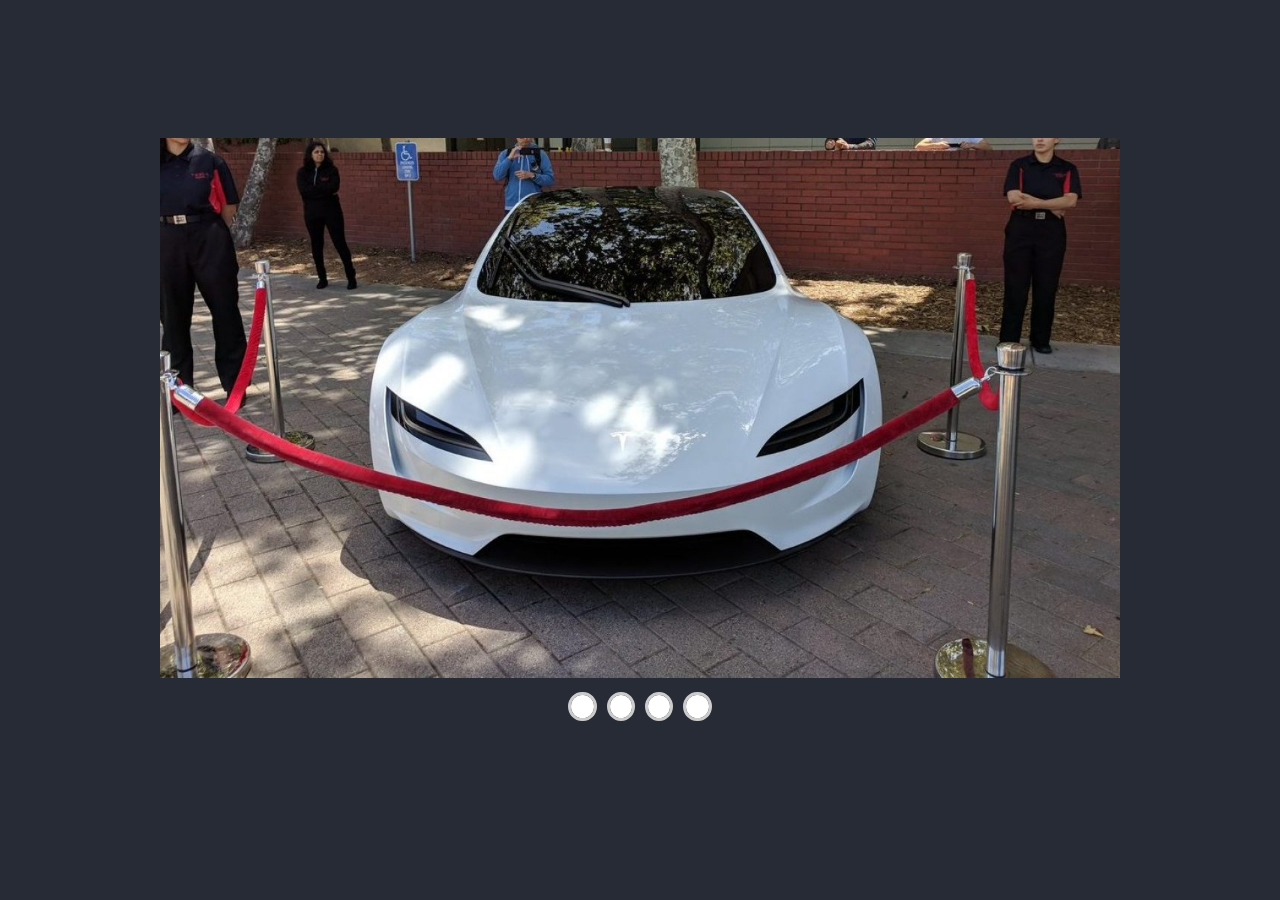
==== cssMemSlider/index.html @ 42d6e84a "refactor: add cssMemSlider folder (Thu, May 12, 2022 01:00:49 AM)" ====
<!DOCTYPE html>
<html lang="en">
<head>
    <meta charset="UTF-8">
    <meta http-equiv="X-UA-Compatible" content="IE=edge">
    <meta name="viewport" content="width=device-width, initial-scale=1.0">
    <title>(not) Mem slider</title>
    <link rel="stylesheet" href="./style.css">
</head>
<body>
    <div class="wrapper">
        <div class="slider">
            <div class="slider__items">

                <input checked type="radio" name="slider" id="input1">
                <input type="radio" name="slider" id="input2">
                <input type="radio" name="slider" id="input3">
                <input type="radio" name="slider" id="input4">

                <div class="slider__item input1">
                    <img src="./assets/1.jpg" class="slider__item_img" alt="picture1">
                </div>
                <div class="slider__item">
                    <img src="./assets/2.jpg" class="slider__item_img" alt="picture2">
                </div>
                <div class="slider__item">
                    <img src="./assets/3.jpg" class="slider__item_img" alt="picture3">
                </div>
                <div class="slider__item">
                    <img src="./assets/4.jpg" class="slider__item_img" alt="picture4">
                </div>
            </div>

            <div class="slider__descr_items">
                <label for="input1" class="slider__descr_item"></label>
                <label for="input2" class="slider__descr_item"></label>
                <label for="input3" class="slider__descr_item"></label>
                <label for="input4" class="slider__descr_item"></label>
            </div>
        </div>
    </div>
</body>
</html>
---- cssMemSlider/style.css ----
* {
    margin: 0;
    padding: 0;
    box-sizing: border-box;
}

body {
    position: relative;
    background-color: rgb(39,43,53);
}

.wrapper {
    position: relative;
    width: 100%;
    height: 100vh;
    display: flex;
    justify-content: center;
    align-items: center;
}

.slider {
    position: relative;
    overflow: hidden;
    max-width: 60em;
    height: auto;
}

.slider__items {
    display: flex;
    width: 400%;
    height: 100%;
}

.slider__item {
    width: 25%;
    transition: .5s;
}

.slider__item_img {
    max-width: 100%;
    height: auto;
}

.slider__descr_items {
    margin-top: 1rem;
    text-align: center;
    height: 4em;
}

.slider__descr_item {
    position: relative;
    padding: 0.2rem 0.7rem;
    margin: 0 0.5em;
    background-color: #fff;
    border-radius: 50%;
    cursor: pointer;
    outline: 0.2rem solid #ccc;
}

#input1, 
#input2, 
#input3,
#input4 {
    display: none;
}

#input1:checked ~ .input1 {
    margin-left: 0;
}

#input1:checked ~ .item1 {
    margin-left: 0;
}

#input2:checked ~ .input1 {
    margin-left: -25%;
}

#input3:checked ~ .input1 {
    margin-left: -50%;
}

#input4:checked ~ .input1 {
    margin-left: -75%;
}
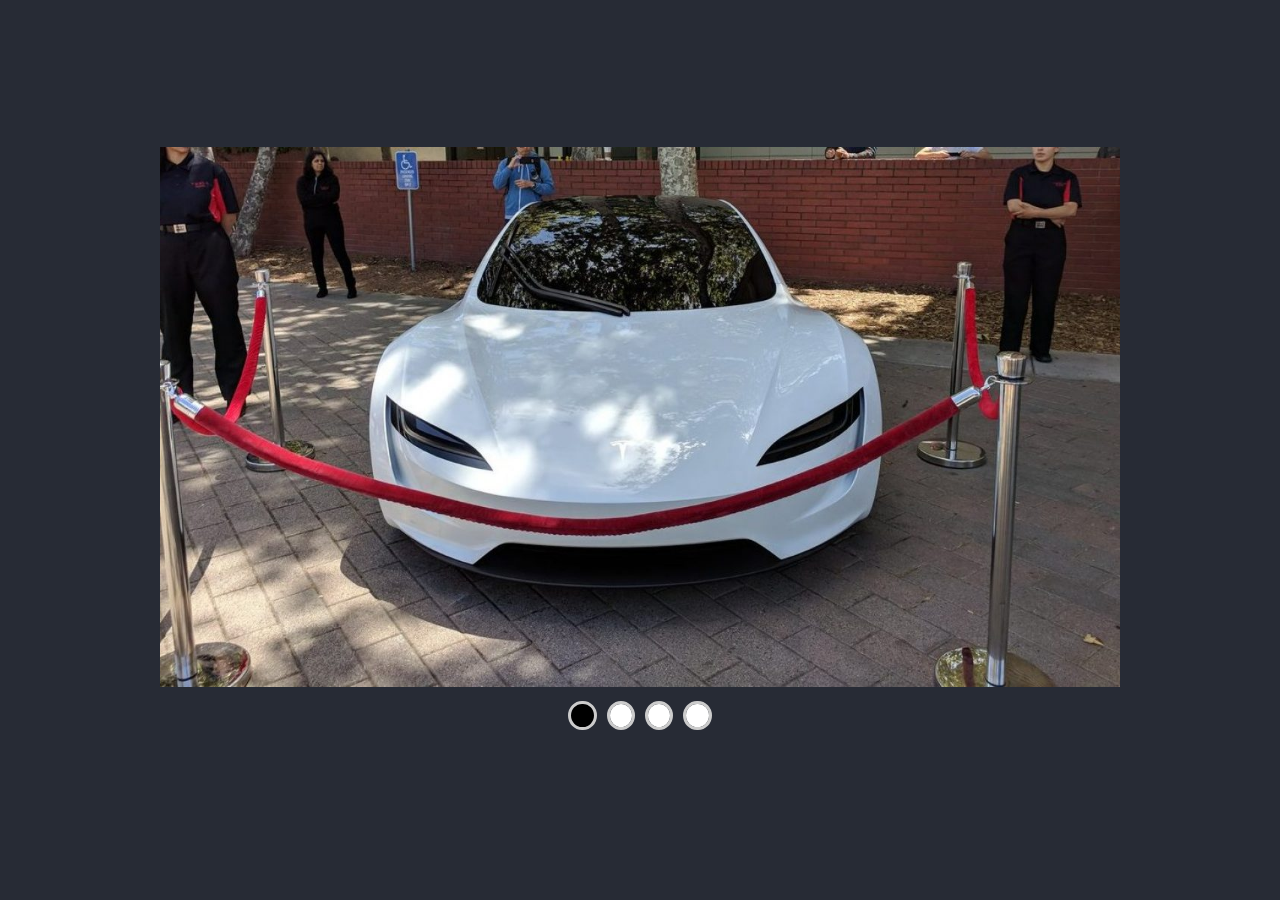
==== commit 0c9e1cf5: "feat: add highlighting active button (Thu, May 12, 2022 05:15:37 PM)" ====
--- a/cssMemSlider/index.html
+++ b/cssMemSlider/index.html
@@ -9,13 +9,14 @@
 </head>
 <body>
     <div class="wrapper">
+        
         <div class="slider">
+            <input checked type="radio" name="slider" id="input1">
+            <input type="radio" name="slider" id="input2">
+            <input type="radio" name="slider" id="input3">
+            <input type="radio" name="slider" id="input4">
+
             <div class="slider__items">
-
-                <input checked type="radio" name="slider" id="input1">
-                <input type="radio" name="slider" id="input2">
-                <input type="radio" name="slider" id="input3">
-                <input type="radio" name="slider" id="input4">
 
                 <div class="slider__item input1">
                     <img src="./assets/1.jpg" class="slider__item_img" alt="picture1">
@@ -29,13 +30,14 @@
                 <div class="slider__item">
                     <img src="./assets/4.jpg" class="slider__item_img" alt="picture4">
                 </div>
+
             </div>
 
             <div class="slider__descr_items">
-                <label for="input1" class="slider__descr_item"></label>
-                <label for="input2" class="slider__descr_item"></label>
-                <label for="input3" class="slider__descr_item"></label>
-                <label for="input4" class="slider__descr_item"></label>
+                <label for="input1" class="slider__descr_item item1"></label>
+                <label for="input2" class="slider__descr_item item2"></label>
+                <label for="input3" class="slider__descr_item item3"></label>
+                <label for="input4" class="slider__descr_item item4"></label>
             </div>
         </div>
     </div>
--- a/cssMemSlider/style.css
+++ b/cssMemSlider/style.css
@@ -57,29 +57,51 @@
     outline: 0.2rem solid #ccc;
 }
 
+.item1 {
+    background-color: #fff;
+}
+
+.item2 {
+    background-color: #fff;
+}
+
 #input1, 
 #input2, 
 #input3,
 #input4 {
-    display: none;
+    visibility: hidden;
+    width: 0;
+    height: 0;
 }
 
-#input1:checked ~ .input1 {
+#input1:checked ~ .slider__items .input1 {
     margin-left: 0;
 }
 
-#input1:checked ~ .item1 {
-    margin-left: 0;
-}
-
-#input2:checked ~ .input1 {
+#input2:checked ~ .slider__items .input1 {
     margin-left: -25%;
 }
 
-#input3:checked ~ .input1 {
+#input3:checked ~ .slider__items .input1 {
     margin-left: -50%;
 }
 
-#input4:checked ~ .input1 {
+#input4:checked ~ .slider__items .input1 {
     margin-left: -75%;
-}+}
+
+#input1:checked ~ .slider__descr_items .item1 {
+    background-color: #000;
+}
+
+#input2:checked ~ .slider__descr_items .item2 {
+    background-color: #000;
+}
+
+#input3:checked ~ .slider__descr_items .item3 {
+    background-color: #000;
+}
+
+#input4:checked ~ .slider__descr_items .item4 {
+    background-color: #000;
+}
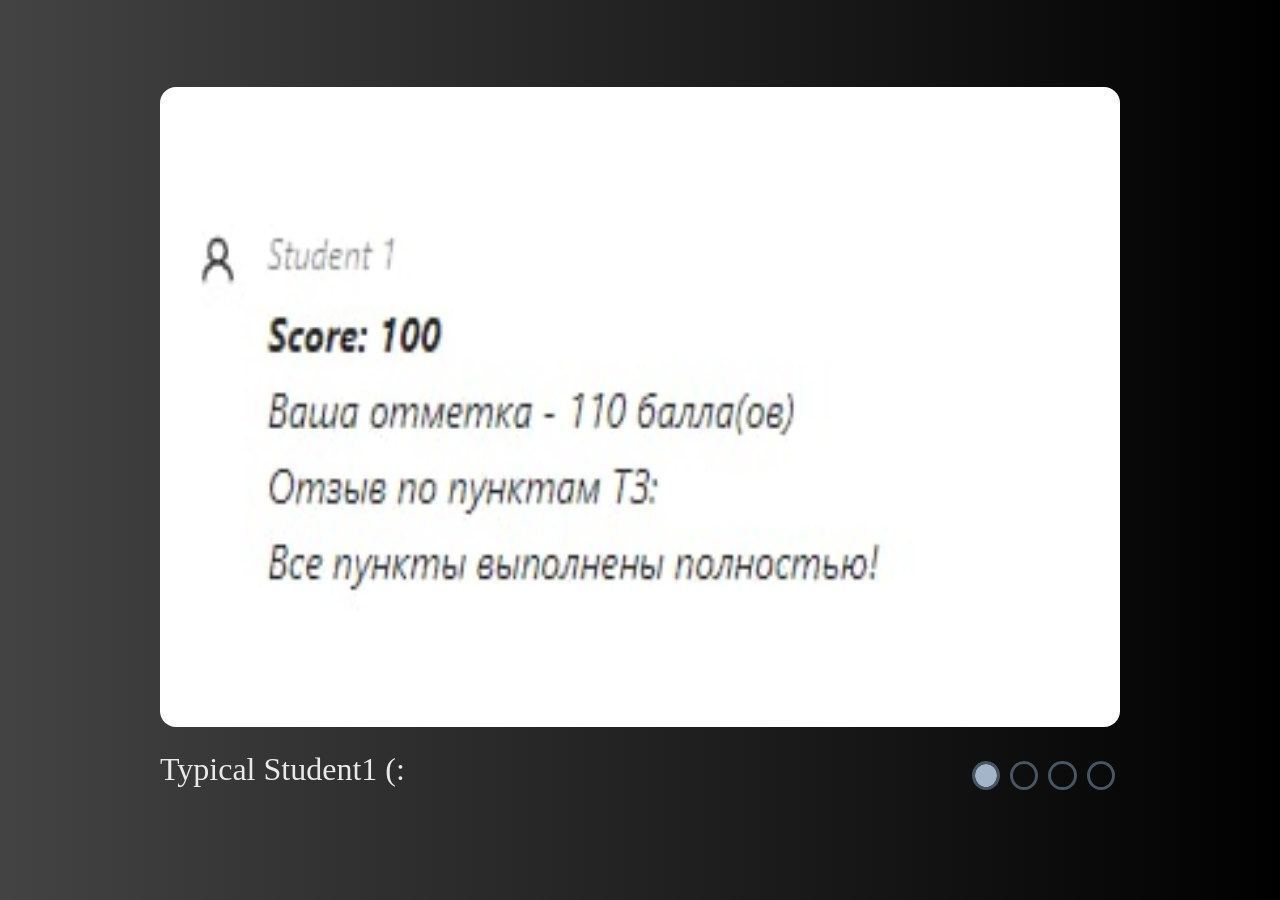
==== commit 37742b59: "feat: add text shift, update assets (Thu, May 12, 2022 06:29:00 PM)" ====
--- a/cssMemSlider/index.html
+++ b/cssMemSlider/index.html
@@ -17,9 +17,9 @@
             <input type="radio" name="slider" id="input4">
 
             <div class="slider__items">
-
                 <div class="slider__item input1">
-                    <img src="./assets/1.jpg" class="slider__item_img" alt="picture1">
+                    <!-- <img src="./assets/1.jpg" class="slider__item_img" alt="picture1"> -->
+                    <img src="./assets/s1.jpg" class="slider__item_img" alt="picture1">
                 </div>
                 <div class="slider__item">
                     <img src="./assets/2.jpg" class="slider__item_img" alt="picture2">
@@ -30,15 +30,24 @@
                 <div class="slider__item">
                     <img src="./assets/4.jpg" class="slider__item_img" alt="picture4">
                 </div>
-
             </div>
 
-            <div class="slider__descr_items">
-                <label for="input1" class="slider__descr_item item1"></label>
-                <label for="input2" class="slider__descr_item item2"></label>
-                <label for="input3" class="slider__descr_item item3"></label>
-                <label for="input4" class="slider__descr_item item4"></label>
+            <div class="slider__elements">
+                <div class="slider__text">
+                    <div class="text text1">Typical Student1 (:</div>
+                    <div class="text text2">Specialized Diverge Expert</div>
+                    <div class="text text3">Volvo XC 90</div>
+                    <div class="text text4">San Francisco Bridge</div>
+                </div>
+    
+                <div class="slider__descr_items">
+                    <label for="input1" class="slider__descr_item item1"></label>
+                    <label for="input2" class="slider__descr_item item2"></label>
+                    <label for="input3" class="slider__descr_item item3"></label>
+                    <label for="input4" class="slider__descr_item item4"></label>
+                </div>
             </div>
+            
         </div>
     </div>
 </body>
--- a/cssMemSlider/style.css
+++ b/cssMemSlider/style.css
@@ -6,7 +6,7 @@
 
 body {
     position: relative;
-    background-color: rgb(39,43,53);
+    background-image: linear-gradient(to right, #434343 0%, black 100%);
 }
 
 .wrapper {
@@ -34,11 +34,27 @@
 .slider__item {
     width: 25%;
     transition: .5s;
+    display: flex;
 }
 
 .slider__item_img {
     max-width: 100%;
     height: auto;
+    border-radius: 1rem;
+}
+
+.slider__elements {
+    display: flex;
+    justify-content: space-between;
+    margin-top: 1.5rem;
+}
+
+.slider__text .text {
+    height: 0;
+    opacity: 0;
+    transition: .5s;
+    font-size: 2rem;
+    color: rgb(233,233,231);
 }
 
 .slider__descr_items {
@@ -51,18 +67,9 @@
     position: relative;
     padding: 0.2rem 0.7rem;
     margin: 0 0.5em;
-    background-color: #fff;
     border-radius: 50%;
     cursor: pointer;
-    outline: 0.2rem solid #ccc;
-}
-
-.item1 {
-    background-color: #fff;
-}
-
-.item2 {
-    background-color: #fff;
+    outline: 0.2rem solid  #485563;
 }
 
 #input1, 
@@ -76,32 +83,52 @@
 
 #input1:checked ~ .slider__items .input1 {
     margin-left: 0;
+    transition: 1.5s;
 }
 
 #input2:checked ~ .slider__items .input1 {
     margin-left: -25%;
+    transition: 1.5s;
 }
 
 #input3:checked ~ .slider__items .input1 {
     margin-left: -50%;
+    transition: 1.5s;
 }
 
 #input4:checked ~ .slider__items .input1 {
     margin-left: -75%;
+    transition: 1.5s;
 }
 
-#input1:checked ~ .slider__descr_items .item1 {
-    background-color: #000;
+#input1:checked ~ .slider__elements .slider__descr_items .item1 {
+    background-color: #a5b5c9;
 }
 
-#input2:checked ~ .slider__descr_items .item2 {
-    background-color: #000;
+#input2:checked ~ .slider__elements .slider__descr_items .item2 {
+    background-color: #a5b5c9;
 }
 
-#input3:checked ~ .slider__descr_items .item3 {
-    background-color: #000;
+#input3:checked ~ .slider__elements .slider__descr_items .item3 {
+    background-color: #a5b5c9;
 }
 
-#input4:checked ~ .slider__descr_items .item4 {
-    background-color: #000;
+#input4:checked ~ .slider__elements .slider__descr_items .item4 {
+    background-color: #a5b5c9;
 }
+
+#input1:checked ~ .slider__elements .slider__text .text1 {
+    opacity: 1;
+}
+
+#input2:checked ~ .slider__elements .slider__text .text2 {
+    opacity: 1;
+}
+
+#input3:checked ~ .slider__elements .slider__text .text3 {
+    opacity: 1;
+}
+
+#input4:checked ~ .slider__elements .slider__text .text4 {
+    opacity: 1;
+}
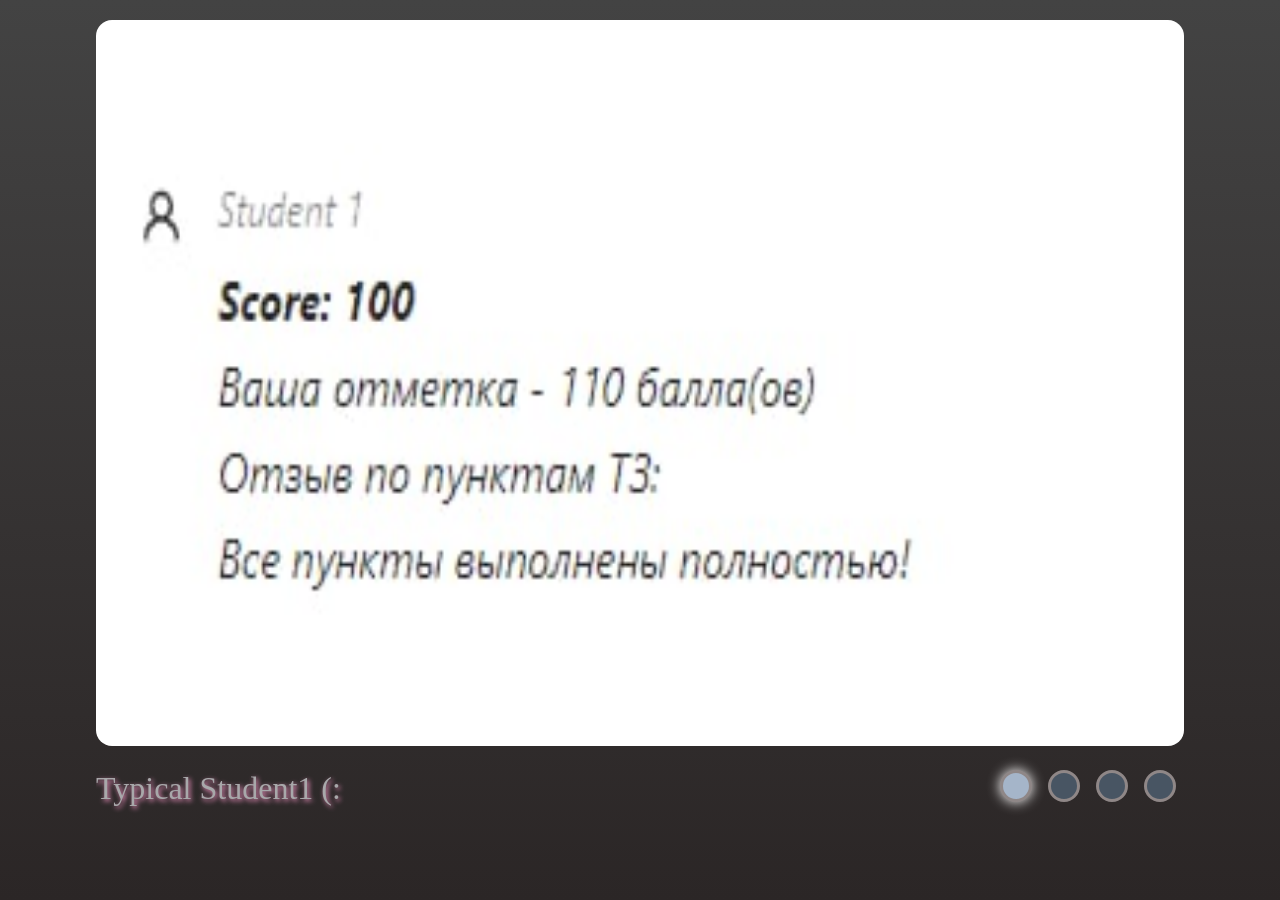
==== commit ad72af60: "feat: controls effects and fix text animation (Sat, May 14, 2022 02:23:13 PM)" ====
--- a/cssMemSlider/index.html
+++ b/cssMemSlider/index.html
@@ -18,7 +18,6 @@
 
             <div class="slider__items">
                 <div class="slider__item input1">
-                    <!-- <img src="./assets/1.jpg" class="slider__item_img" alt="picture1"> -->
                     <img src="./assets/s1.jpg" class="slider__item_img" alt="picture1">
                 </div>
                 <div class="slider__item">
@@ -33,18 +32,26 @@
             </div>
 
             <div class="slider__elements">
+                <div class="slider__descr_items">
+                    <label for="input1" class="slider__descr_item item1">
+                        <div class="circle"></div>
+                    </label>
+                    <label for="input2" class="slider__descr_item item2">
+                        <div class="circle"></div>
+                    </label>
+                    <label for="input3" class="slider__descr_item item3">
+                        <div class="circle"></div>
+                    </label>
+                    <label for="input4" class="slider__descr_item item4">
+                        <div class="circle"></div>
+                    </label>
+                </div>
+
                 <div class="slider__text">
-                    <div class="text text1">Typical Student1 (:</div>
-                    <div class="text text2">Specialized Diverge Expert</div>
-                    <div class="text text3">Volvo XC 90</div>
-                    <div class="text text4">San Francisco Bridge</div>
-                </div>
-    
-                <div class="slider__descr_items">
-                    <label for="input1" class="slider__descr_item item1"></label>
-                    <label for="input2" class="slider__descr_item item2"></label>
-                    <label for="input3" class="slider__descr_item item3"></label>
-                    <label for="input4" class="slider__descr_item item4"></label>
+                    <p class="text text1">Typical Student1 (:</p>
+                    <p class="text text2">Specialized Diverge Expert</p>
+                    <p class="text text3">Volvo XC 90</p>
+                    <p class="text text4">San Francisco Bridge</p>
                 </div>
             </div>
             
--- a/cssMemSlider/style.css
+++ b/cssMemSlider/style.css
@@ -5,12 +5,10 @@
 }
 
 body {
-    position: relative;
-    background-image: linear-gradient(to right, #434343 0%, black 100%);
+    background-image: linear-gradient(to bottom, #434343 0%, rgb(43, 38, 38) 100%);
 }
 
 .wrapper {
-    position: relative;
     width: 100%;
     height: 100vh;
     display: flex;
@@ -19,9 +17,8 @@
 }
 
 .slider {
-    position: relative;
     overflow: hidden;
-    max-width: 60em;
+    max-width: 85%;
     height: auto;
 }
 
@@ -47,29 +44,50 @@
     display: flex;
     justify-content: space-between;
     margin-top: 1.5rem;
+    flex-direction: row-reverse;
+}
+
+.slider__text {
+    height: 8rem;
 }
 
 .slider__text .text {
-    height: 0;
     opacity: 0;
-    transition: .5s;
     font-size: 2rem;
-    color: rgb(233,233,231);
+    color: rgb(168, 168, 170);
+    align-items: center;
+    text-shadow: .1rem .1rem .3rem #ff99cc;
+    margin: 0;
+    transition:.5s;
+    height: 2rem;
 }
 
 .slider__descr_items {
-    margin-top: 1rem;
-    text-align: center;
-    height: 4em;
+    display: flex;
 }
 
 .slider__descr_item {
-    position: relative;
-    padding: 0.2rem 0.7rem;
+    cursor: pointer;
+}
+
+.circle {
+    width: 2rem;
+    height: 2rem;
     margin: 0 0.5em;
     border-radius: 50%;
-    cursor: pointer;
-    outline: 0.2rem solid  #485563;
+    background-color: #485563;
+    border: .2rem solid rgb(143, 135, 135);
+}
+
+/* IT'S NOT A PSEUDOELEMENT, IT'S PSEUDOCLASS */
+.circle:active {
+    background: transparent;
+}
+
+/* IT'S NOT A PSEUDOELEMENT, IT'S PSEUDOCLASS */
+.circle:hover {
+    background: #a5b5c9;
+    box-shadow: 0 0 .5rem #fff;
 }
 
 #input1, 
@@ -81,8 +99,8 @@
     height: 0;
 }
 
+/* BELOW IT'S NOT A PSEUDOELEMENTES, IT'S PSEUDOCLASSES */
 #input1:checked ~ .slider__items .input1 {
-    margin-left: 0;
     transition: 1.5s;
 }
 
@@ -101,34 +119,46 @@
     transition: 1.5s;
 }
 
-#input1:checked ~ .slider__elements .slider__descr_items .item1 {
+#input1:checked ~ .slider__elements .slider__descr_items .item1 .circle {
     background-color: #a5b5c9;
+    box-shadow: 0 0 .8rem #fff;
 }
 
-#input2:checked ~ .slider__elements .slider__descr_items .item2 {
+#input2:checked ~ .slider__elements .slider__descr_items .item2 .circle {
     background-color: #a5b5c9;
+    box-shadow: 0 0 .5rem #fff;
+    transition: .5s;
 }
 
-#input3:checked ~ .slider__elements .slider__descr_items .item3 {
+#input3:checked ~ .slider__elements .slider__descr_items .item3 .circle {
     background-color: #a5b5c9;
+    box-shadow: 0 0 .5rem #fff;
 }
 
-#input4:checked ~ .slider__elements .slider__descr_items .item4 {
+#input4:checked ~ .slider__elements .slider__descr_items .item4 .circle {
     background-color: #a5b5c9;
+    box-shadow: 0 0 .5rem #fff;
 }
 
 #input1:checked ~ .slider__elements .slider__text .text1 {
     opacity: 1;
+    transition: .5s;
 }
 
 #input2:checked ~ .slider__elements .slider__text .text2 {
     opacity: 1;
+    transition: .5s;
+    transform: translateY(-2rem);
 }
 
 #input3:checked ~ .slider__elements .slider__text .text3 {
     opacity: 1;
+    transition: .5s;
+    transform: translateY(-4rem);
 }
 
 #input4:checked ~ .slider__elements .slider__text .text4 {
     opacity: 1;
+    transition: .5s;
+    transform: translateY(-6rem);
 }
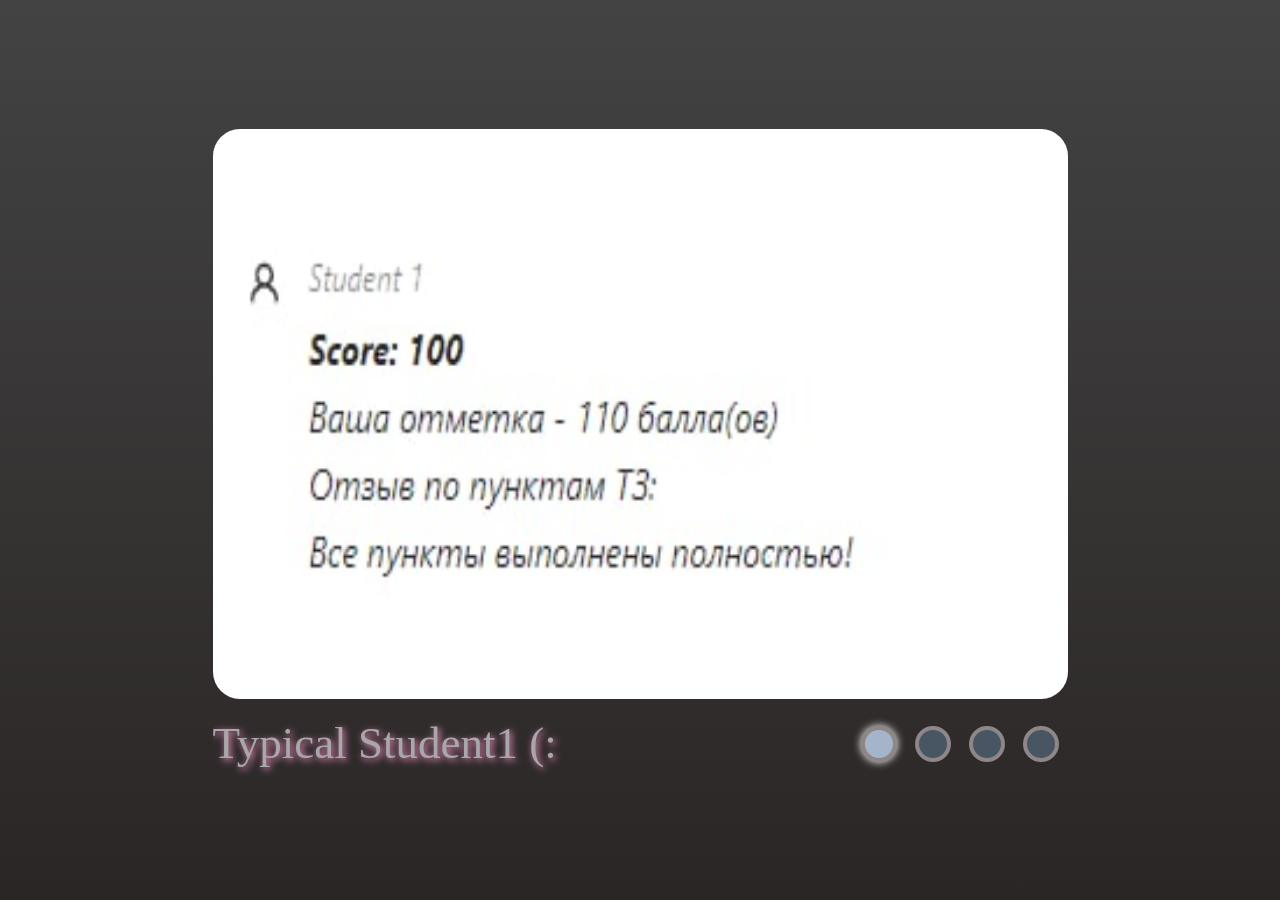
==== commit dc8e13bf: "fix: change resolution for mobile (Sat, May 14, 2022 07:21:45 PM)" ====
--- a/cssMemSlider/index.html
+++ b/cssMemSlider/index.html
@@ -34,16 +34,16 @@
             <div class="slider__elements">
                 <div class="slider__descr_items">
                     <label for="input1" class="slider__descr_item item1">
-                        <div class="circle"></div>
+                        <div class="circle" id="text1"></div>
                     </label>
                     <label for="input2" class="slider__descr_item item2">
-                        <div class="circle"></div>
+                        <div class="circle" id="text2"></div>
                     </label>
                     <label for="input3" class="slider__descr_item item3">
-                        <div class="circle"></div>
+                        <div class="circle" id="text3"></div>
                     </label>
                     <label for="input4" class="slider__descr_item item4">
-                        <div class="circle"></div>
+                        <div class="circle" id="text4"></div>
                     </label>
                 </div>
 
--- a/cssMemSlider/style.css
+++ b/cssMemSlider/style.css
@@ -18,7 +18,7 @@
 
 .slider {
     overflow: hidden;
-    max-width: 85%;
+    max-width: 95vmin;
     height: auto;
 }
 
@@ -37,57 +37,59 @@
 .slider__item_img {
     max-width: 100%;
     height: auto;
-    border-radius: 1rem;
+    border-radius: 3vmin;
 }
 
 .slider__elements {
     display: flex;
     justify-content: space-between;
-    margin-top: 1.5rem;
+    margin-top: 2vmin;
     flex-direction: row-reverse;
 }
 
 .slider__text {
-    height: 8rem;
+    height: 8vmin;
 }
 
 .slider__text .text {
     opacity: 0;
-    font-size: 2rem;
+    font-size: 5vmin;
     color: rgb(168, 168, 170);
     align-items: center;
-    text-shadow: .1rem .1rem .3rem #ff99cc;
+    text-shadow: .2vmin .2vmin .8vmin #ff99cc;
     margin: 0;
     transition:.5s;
-    height: 2rem;
+    height: 6vmin;
 }
 
 .slider__descr_items {
     display: flex;
+    height: 6vmin;
 }
 
 .slider__descr_item {
     cursor: pointer;
+    padding-top: 1vmin;
 }
 
 .circle {
-    width: 2rem;
-    height: 2rem;
-    margin: 0 0.5em;
+    width: 4vmin;
+    height: 4vmin;
+    margin: 0 1vmin;
     border-radius: 50%;
     background-color: #485563;
-    border: .2rem solid rgb(143, 135, 135);
+    border: .5vmin solid rgb(143, 135, 135);
 }
 
 /* IT'S NOT A PSEUDOELEMENT, IT'S PSEUDOCLASS */
-.circle:active {
-    background: transparent;
+#text1:active, #text2:active, #text3:active, #text4:active {
+    background: #000;
 }
 
 /* IT'S NOT A PSEUDOELEMENT, IT'S PSEUDOCLASS */
 .circle:hover {
     background: #a5b5c9;
-    box-shadow: 0 0 .5rem #fff;
+    box-shadow: 0 0 1vmin #fff;
 }
 
 #input1, 
@@ -119,25 +121,19 @@
     transition: 1.5s;
 }
 
-#input1:checked ~ .slider__elements .slider__descr_items .item1 .circle {
+#input1:checked ~ .slider__elements .slider__descr_items .item1 .circle, 
+#input2:checked ~ .slider__elements .slider__descr_items .item2 .circle, 
+#input3:checked ~ .slider__elements .slider__descr_items .item3 .circle,
+#input4:checked ~ .slider__elements .slider__descr_items .item4 .circle {
     background-color: #a5b5c9;
-    box-shadow: 0 0 .8rem #fff;
+    box-shadow: 0 0 1vmin #fff;
 }
 
-#input2:checked ~ .slider__elements .slider__descr_items .item2 .circle {
-    background-color: #a5b5c9;
-    box-shadow: 0 0 .5rem #fff;
-    transition: .5s;
-}
-
-#input3:checked ~ .slider__elements .slider__descr_items .item3 .circle {
-    background-color: #a5b5c9;
-    box-shadow: 0 0 .5rem #fff;
-}
-
-#input4:checked ~ .slider__elements .slider__descr_items .item4 .circle {
-    background-color: #a5b5c9;
-    box-shadow: 0 0 .5rem #fff;
+#input1:checked ~ .slider__elements .slider__descr_items .item1 .circle:hover, 
+#input2:checked ~ .slider__elements .slider__descr_items .item2 .circle:hover, 
+#input3:checked ~ .slider__elements .slider__descr_items .item3 .circle:hover,
+#input4:checked ~ .slider__elements .slider__descr_items .item4 .circle:hover {
+    box-shadow: 0 0 2vmin red;
 }
 
 #input1:checked ~ .slider__elements .slider__text .text1 {
@@ -148,17 +144,39 @@
 #input2:checked ~ .slider__elements .slider__text .text2 {
     opacity: 1;
     transition: .5s;
-    transform: translateY(-2rem);
+    transform: translateY(-6vmin);
 }
 
 #input3:checked ~ .slider__elements .slider__text .text3 {
     opacity: 1;
     transition: .5s;
-    transform: translateY(-4rem);
+    transform: translateY(-12vmin);
 }
 
 #input4:checked ~ .slider__elements .slider__text .text4 {
     opacity: 1;
     transition: .5s;
-    transform: translateY(-6rem);
+    transform: translateY(-18vmin);
+}
+
+@media (max-width: 767px) {
+
+    .slider__elements {
+        flex-direction: column;
+    }
+    
+    .slider__descr_items {
+        align-self: center;
+    }
+
+    .slider__text {
+        padding-top: 1vmin;
+    }
+    
+    #input2:checked ~ .slider__elements .slider__text .text2,
+    #input3:checked ~ .slider__elements .slider__text .text3,
+    #input4:checked ~ .slider__elements .slider__text .text4 {
+        opacity: 1;
+        transition: .5s;
+    }
 }
